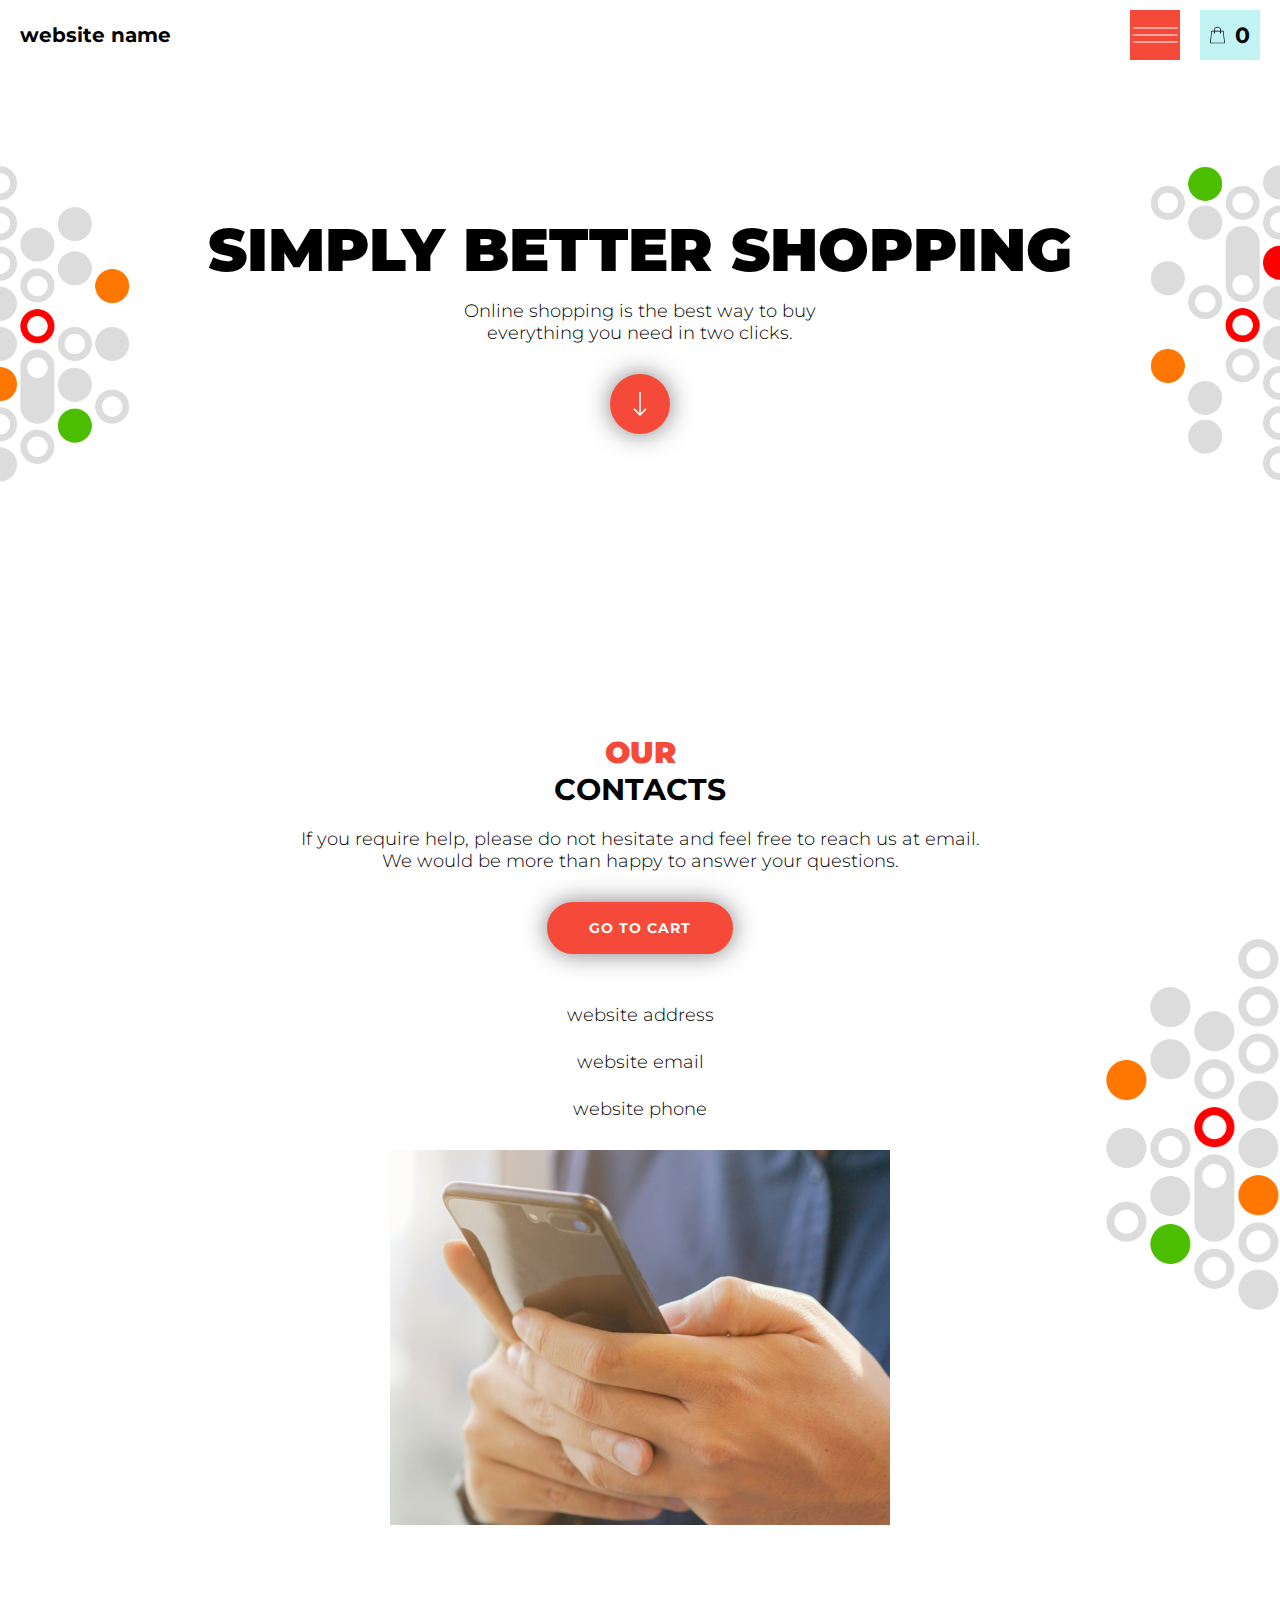
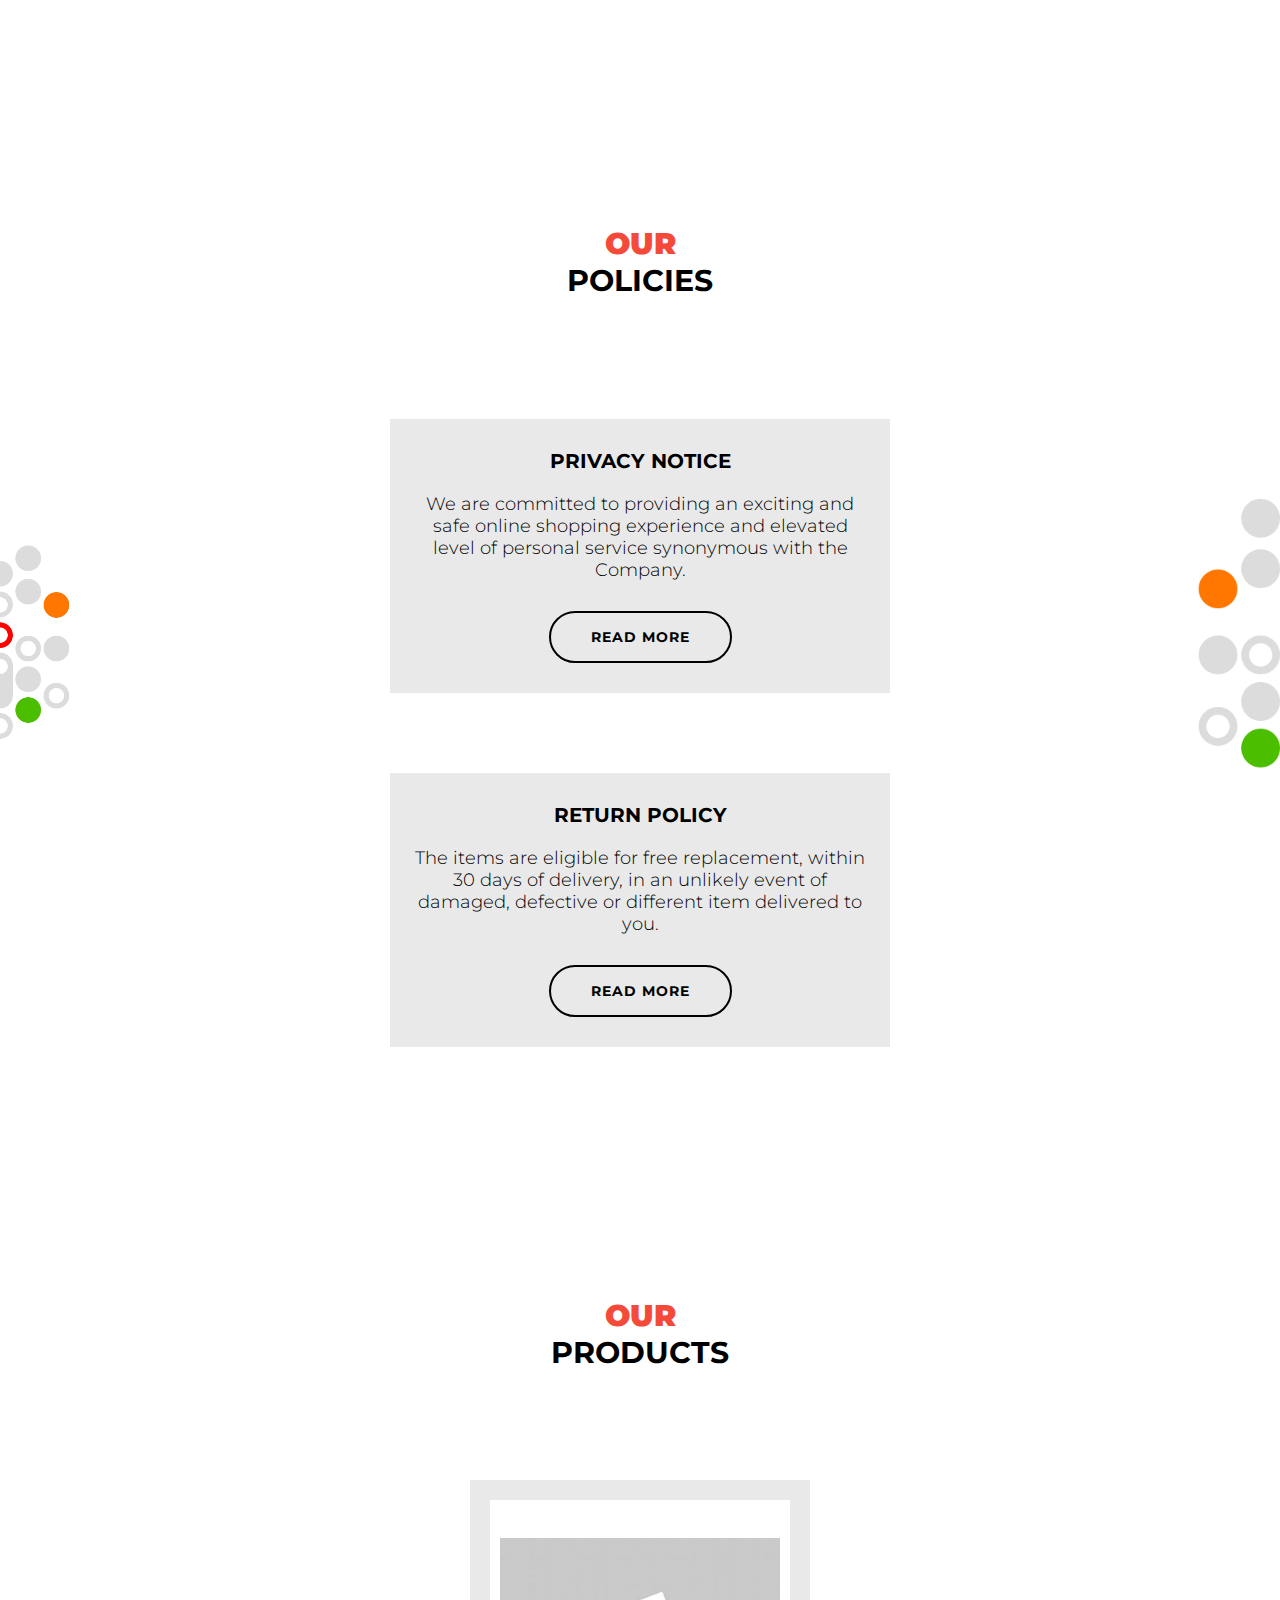
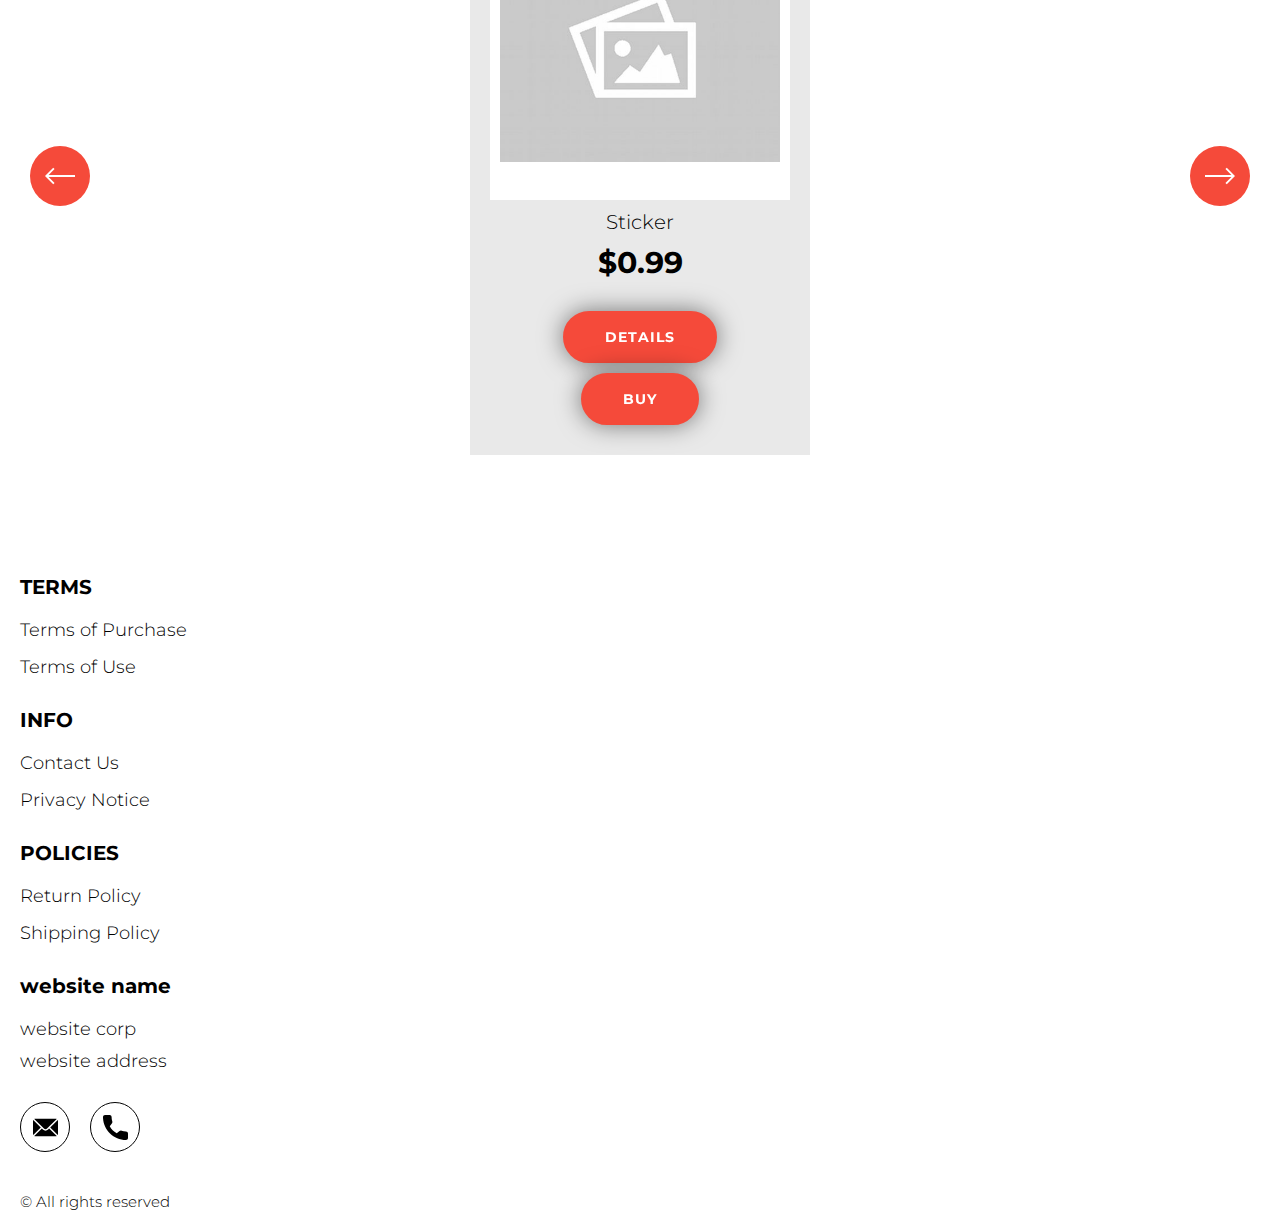
==== index.html @ 4e298e22 "+" ====
<!DOCTYPE html>
<html lang="en">

<head>
  <meta charset="UTF-8" />
  <meta http-equiv="X-UA-Compatible" content="IE=edge" />
  <meta name="viewport" content="width=device-width, initial-scale=1.0" />
  <link rel="stylesheet" href="./css/style.css" />
  <title>Shop</title>


</head>

<body>


  <div class="wrapper">


    <div class="error__overlay js_error__overlay">
      <div class="error">
        <span class="text bold error__text error__title">ERROR:</span>
        <p class="text error__text">You cannot add more than $500 worth of items to your cart.</p>
        <p class="text error__text">The selected item will not be added.</p>
        <button class="text error__btn js_error__btn">close</button>
      </div>
    </div>

    <main class="main">

     <div class="hero__wrapper-main">
      <div class="header__wrapper">
        <div class="container">
       
       
          <header class="header">
           
             
              <div class="header__top">
                <a href="./index.html" class="header__logo logo js_website-name"></a>
                <div class="header-block">
<div class="df">
  <button class="header__btn js_menu-btn">
    <span></span>
  </button>
  <a href="./shop.html" class="cart__span-box">
   
    <svg version="1.0" xmlns="http://www.w3.org/2000/svg" width="884.000000pt" height="980.000000pt" viewBox="0 0 884.000000 980.000000" preserveAspectRatio="xMidYMid meet">
   
   <g transform="translate(0.000000,980.000000) scale(0.100000,-0.100000)" stroke="none">
   <path d="M4190 9785 c-397 -49 -766 -214 -1078 -479 -198 -169 -378 -403 -492
   -640 -142 -295 -175 -460 -186 -931 -2 -126 -7 -254 -10 -282 l-5 -53 -784 0
   c-431 0 -786 -4 -789 -8 -7 -11 -57 -438 -256 -2182 -403 -3524 -580 -5101
   -580 -5162 l0 -48 4410 0 4410 0 0 46 c0 53 -25 278 -250 2264 -404 3559 -578
   5068 -586 5082 -3 4 -358 8 -789 8 l-784 0 -5 53 c-3 28 -8 164 -11 301 -8
   366 -25 491 -96 700 -298 870 -1211 1443 -2119 1331z m555 -419 c203 -46 435
   -147 597 -262 109 -78 297 -267 375 -377 70 -100 168 -287 207 -395 71 -198
   96 -386 96 -709 l0 -223 -1600 0 -1600 0 0 219 c0 228 11 374 36 501 39 191
   146 435 267 607 77 109 266 299 372 375 197 139 461 247 680 278 97 14 489 4
   570 -14z m-2315 -2595 l0 -219 -54 -40 c-105 -80 -151 -185 -144 -331 6 -113
   44 -197 122 -269 90 -81 132 -97 261 -97 98 0 116 3 167 27 76 35 153 109 192
   183 30 57 31 65 31 175 0 106 -2 119 -28 170 -16 30 -57 84 -93 120 l-64 66 0
   217 0 217 1600 0 1600 0 0 -217 0 -217 -64 -66 c-36 -36 -77 -90 -93 -120 -26
   -51 -28 -64 -28 -170 0 -110 1 -118 31 -175 39 -74 116 -148 192 -183 51 -24
   69 -27 167 -27 129 0 171 16 261 97 78 72 116 156 122 269 7 145 -38 248 -144
   332 l-54 42 0 217 0 218 615 0 c338 0 615 -3 615 -7 0 -5 5 -37 10 -73 18
   -125 261 -2247 520 -4540 197 -1744 221 -1961 215 -1971 -8 -12 -7922 -12
   -7929 0 -7 10 30 344 224 2061 291 2568 505 4432 516 4498 l6 32 614 0 614 0
   0 -219z"></path>
   </g>
   </svg>
      <span class="cart__span js_cart__span">12</span>
  </a>
</div>
      
                    <nav class="nav js_menu">
                      <ul class="nav__list">
                        <li class="nav__item">
                          <a href="./purchase.html" class="nav__link">Terms of Purchase</a>
                        </li>
                        <li class="nav__item">
                          <a href="./use.html" class="nav__link">Terms of Use</a>
                        </li>
                        <li class="nav__item">
                          <a href="./contacts.html" class="nav__link">Contact Us</a>
                        </li>
                        <li class="nav__item">
                          <a href="./privacy.html" class="nav__link">Privacy Notice</a>
                        </li>
                        <li class="nav__item">
                          <a href="./return.html" class="nav__link">Return Policy</a>
                        </li>
                        <li class="nav__item">
                          <a href="./shipping.html" class="nav__link">Shipping Policy</a>
                        </li>
                      </ul>
                    </nav>
                </div>
   
            
            </div>
          </header>
       
        </div>
      </div>

  
      <div class="hero__wrapper"> 
        <img src="./img/left.png" alt="" class="hero-img hero-img--first">
        <img src="./img/right.png" alt="" class="hero-img hero-img--second">
        <div class="container">
          <section class="hero">
            <div class="hero__block">
             
              <h1 class="title js_main-title"></h1>  
                <p class="text js_sub-title"></p>
              
                 <a href="#products" class="hero-btn"></a>
            </div>
          </section>
        </div>
      </div>
    
    </div>
      <div class="contacts__wrapper-main">
    <div class="contacts__wrapper">
      <img src="./img/left-big.png" alt="" class="contacts__sub-img">
      <div class="container">
        <section class="contacts">
         <div class="contacts__box">
          <h3 class="sub-title"><span>Our</span> Contacts</h3>
          
          <p class="text">If you require help, please do not hesitate and feel free to reach us at email.</p>
          <p class="text text--mb">We would be more than happy to answer your questions.</p>
          <a href="./shop.html" class="btn">go to cart</a>
          <ul class="contacts__list">
            <li class="contacts__item">
              <span class="text js_website-address">website address</span>
             </li>
             <li class="contacts__item contacts__item-link">
              <a href="mailto:website email" class="text js_website-email">website email</a>
              </li>
              <li class="contacts__item contacts__item-link">
                <a href="tel:website phone" class="text js_website-phone">website phone</a>
              </li>
          </ul>
         </div>
         <div class="contacts-img__box">
          <img src="./img/image-1.jpeg" alt="" class="img">
       
         </div>
       
        </section>
      </div>
    </div>
  

    <div class="policy__wrapper">
      <img src="./img/right-2.png" alt="" class="policy__img policy__img--first">
      <img src="./img/left-2.png" alt="" class="policy__img policy__img--second">
      <div class="container">
        <section class="policy">
          <h3 class="sub-title"><span>Our</span> Policies</h3>
          <div class="policy__box">
            <ul class="policy__list">
              <li class="policy__item">
                <div class="policy__block">

  <h3 class="policy__title">PRIVACY NOTICE</h3>
  <p class="text">We are committed to providing an exciting and safe online shopping experience and elevated level of personal service synonymous with the Company.</p>
  <a href="./privacy.html" class="btn">read more</a> 
             
                </div>
              
              </li>
              <li class="policy__item">
                <div class="policy__block">
                    <h3 class="policy__title">RETURN POLICY</h3>
                  <p class="text">The items are eligible for free replacement, within 30 days of delivery, in an unlikely event of damaged, defective or different item delivered to you.</p>
                  <a href="./return.html" class="btn">read more</a>
              
                </div>
               
              </li>
            </ul>
          </div>
       
        </section>
      </div>
    </div>
  </div>
    <div class="products__wrapper hero-products" >

        

      <div class="container">
      <section class="products" id="products">
     
        <div class="products__box">

          <h3 class="sub-title"><span>Our</span> Products</h3>
        </div>
        <div class="sub-title__box">
          <p class="text success-message js_success-message">Success! You have added <span
              class="js_success-product-name"></span> to your shopping cart!</p>
        </div>
        <div class="swiper__box">
          <div class="swiper mySwiper">
            <div class="swiper-wrapper js_products__list">
            </div>
            <div class="swiper-button-next">
              <svg xmlns="http://www.w3.org/2000/svg" xmlns:xlink="http://www.w3.org/1999/xlink" x="0px" y="0px" viewBox="0 0 476.213 476.213" style="enable-background:new 0 0 476.213 476.213;" xml:space="preserve">
                <polygon points="345.606,107.5 324.394,128.713 418.787,223.107 0,223.107 0,253.107 418.787,253.107 324.394,347.5 
                  345.606,368.713 476.213,238.106 "></polygon>
                </svg>
            </div>
            <div class="swiper-button-prev">
              <svg xmlns="http://www.w3.org/2000/svg" xmlns:xlink="http://www.w3.org/1999/xlink" x="0px" y="0px" viewBox="0 0 476.213 476.213" style="enable-background:new 0 0 476.213 476.213;" xml:space="preserve">
                <polygon points="476.213,223.107 57.427,223.107 151.82,128.713 130.607,107.5 0,238.106 130.607,368.714 151.82,347.5 
                  57.427,253.107 476.213,253.107 "></polygon>
                </svg>
            </div>
          </div>
          <div thumbsSlider="" class="swiper mySwiper2">
            <div class="swiper-wrapper js_products__sub-list">
            </div>
          </div>
        </div>


      </section>
    </div>
    </div>   





  
</main>

<div class="footer__wrapper">
  <div class="container">
    <footer class="footer">
      <div class="footer__top">
        <div class="footer__top-block">
          <div class="footer__block">
            <p class="footer__title">Terms</p>
            <ul class="footer__list">
              <li class="footer__item">
                <a href="./purchase.html" class="footer__link">Terms of Purchase</a>
               </li>
               <li class="footer__item">
                 <a href="./use.html" class="footer__link">Terms of Use</a>
                </li>
            </ul>
          </div>
          <div class="footer__block">
            <p class="footer__title">Info</p>
            <ul class="footer__list">
              <li class="footer__item">
                <a href="./contacts.html" class="footer__link">Contact Us</a>
               </li>
               <li class="footer__item">
                 <a href="./privacy.html" class="footer__link">Privacy Notice</a>
                </li>
              
            </ul>
          </div>
          <div class="footer__block">
            <p class="footer__title">Policies</p>
            <ul class="footer__list">
              <li class="footer__item">
                <a href="./return.html" class="footer__link">Return Policy</a>
               </li>
               <li class="footer__item">
                 <a href="./shipping.html" class="footer__link">Shipping Policy</a>
                </li>
            </ul>
          </div>
        </div>
        <div class="footer__top-box">
          <div>
            <a href="./index.html" class="footer__logo logo js_website-name"></a>
            <p class="text text--mb js_website-corp"></p>
            <span class="text text--mb js_website-address"></span>
          </div>
          <div class="footer__social-block">
            <a href="" class="social-link social-link-email js_website-email"></a>
            <a href="" class="social-link social-link-phone js_website-phone"></a>
          </div>
        </div>
      </div>
      <div class="footer__bottom">
        <span class="footer__span">© All rights reserved</span>
      </div>
    </footer>
  </div>
</div>

  </div>





  <script type="module" src="./js/cart.js"></script>
  <script type="module" src="./js/add-to-cart.js"></script>
  <script type="module" src="./js/on-load.js"></script>
  <script type="module" src="./js/website-data.js"></script> 
  <script>
    const menuBtn = document.querySelector('.js_menu-btn');
    const menu = document.querySelector('.js_menu');
    menuBtn.addEventListener('click', () => {
      menuBtn.classList.toggle('active');
      menu.classList.toggle('open-menu');
      document.body.classList.toggle('open-menu');
    })
  </script>
   <script src="./js/swiper-bundle.min.js"></script>
   <script>
       document.addEventListener("DOMContentLoaded", function(event) {
        
      const swiper = new Swiper(".mySwiper2", {
        loop: true,
        spaceBetween: 10,
        slidesPerView: 10,
        freeMode: true,
        watchSlidesProgress: true,
      });
      const swiper2 = new Swiper(".mySwiper", {
        loop: true,
        spaceBetween: 10,
        navigation: {
          nextEl: ".swiper-button-next",
          prevEl: ".swiper-button-prev",
        },
        thumbs: {
          swiper: swiper,
        },
      });
      });
   </script>


</body>

</html>
---- css/style.css ----
@import './swiper-bundle.min.css';
@import './fonts.css';
@import './vars.css';
@import './utils.css';
@import './header.css';
@import './footer.css';
@import './hero.css';
@import './products.css';
@import './product.css';
@import './text-section.css';
@import './order.css';
@import './thank-you.css';
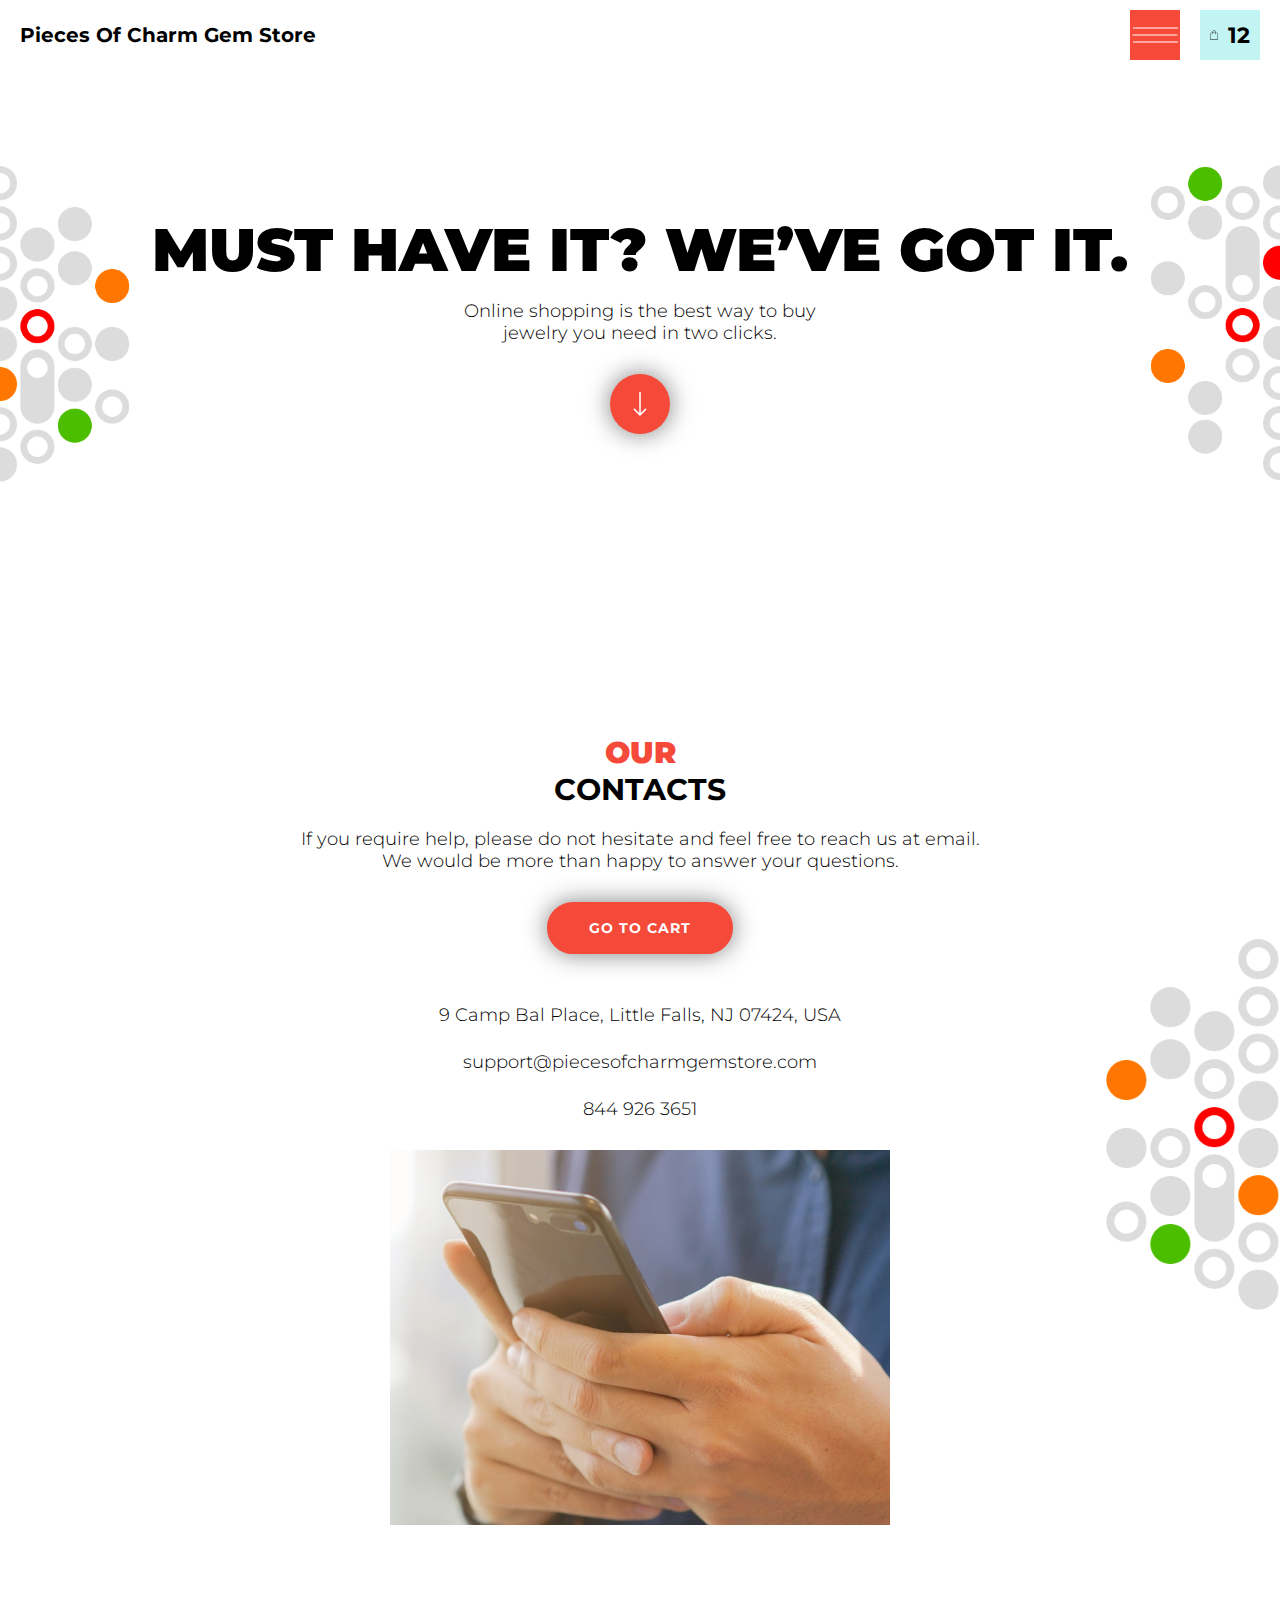
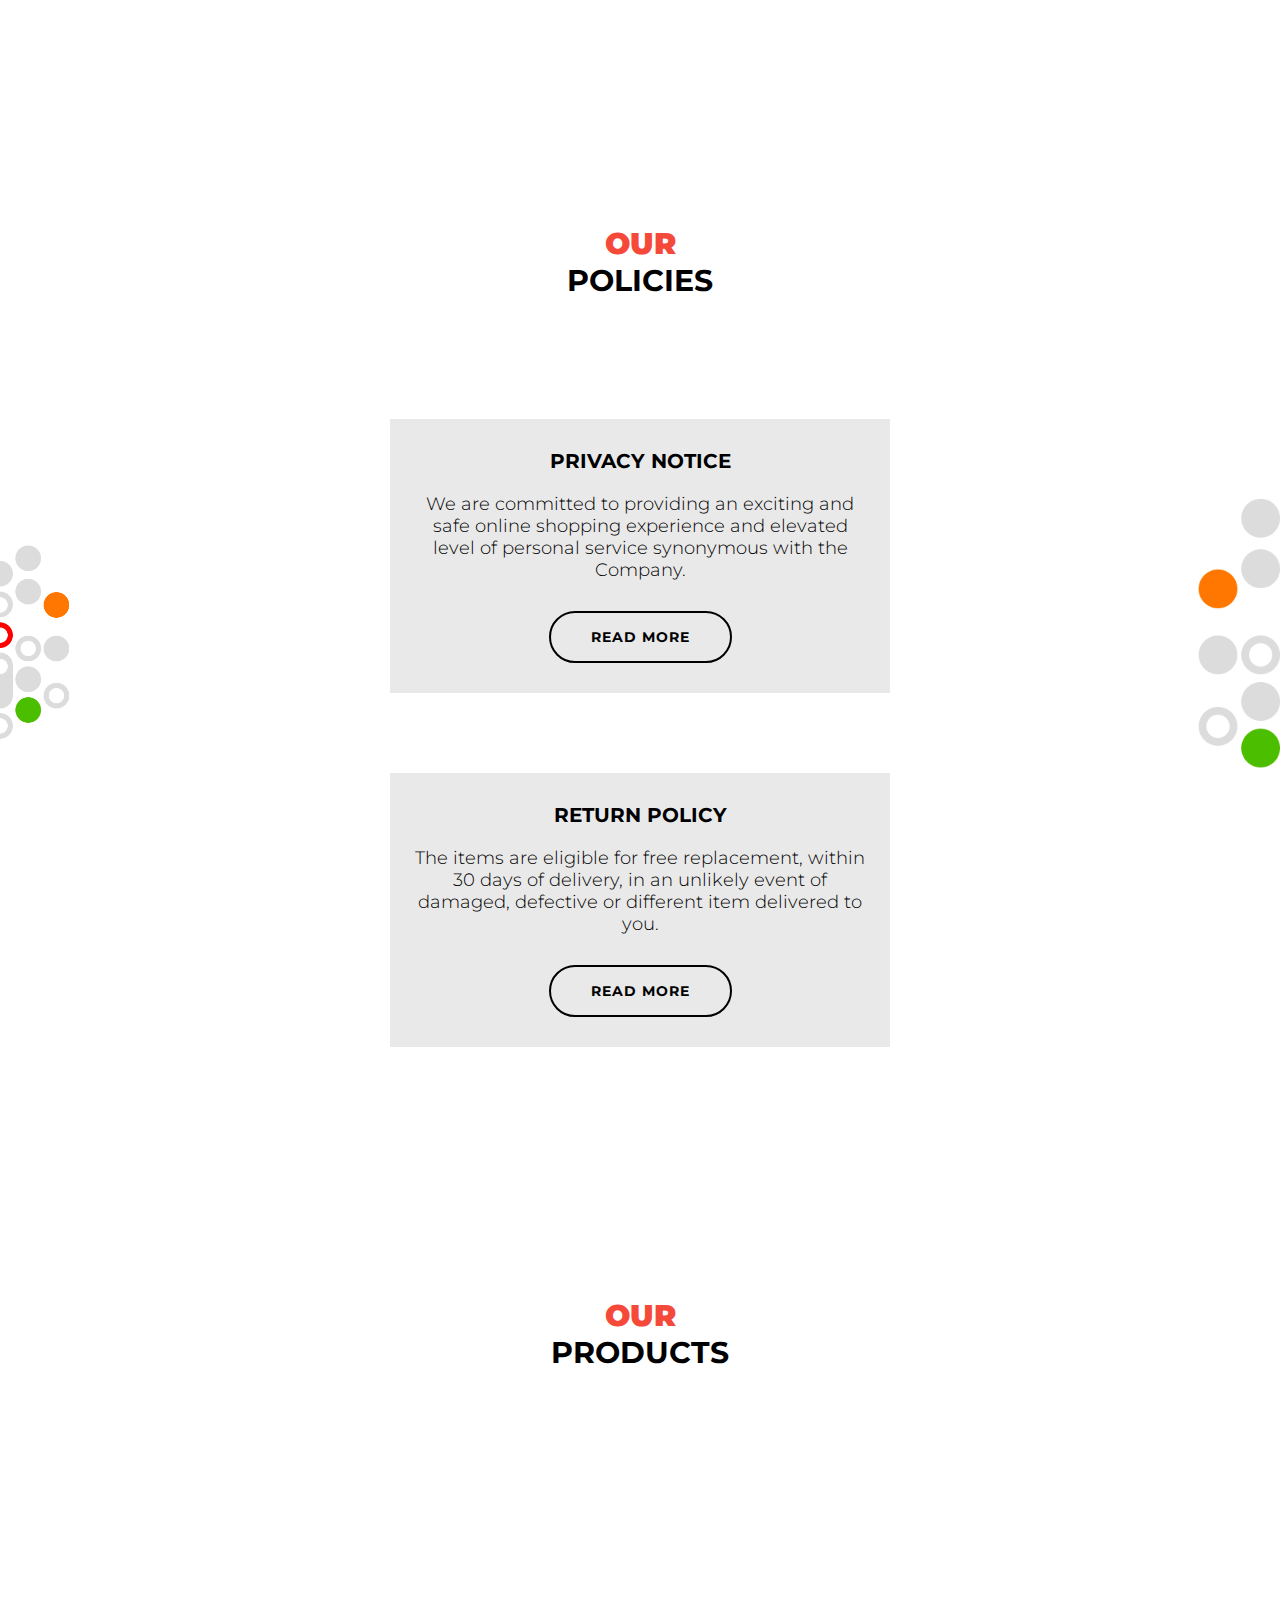
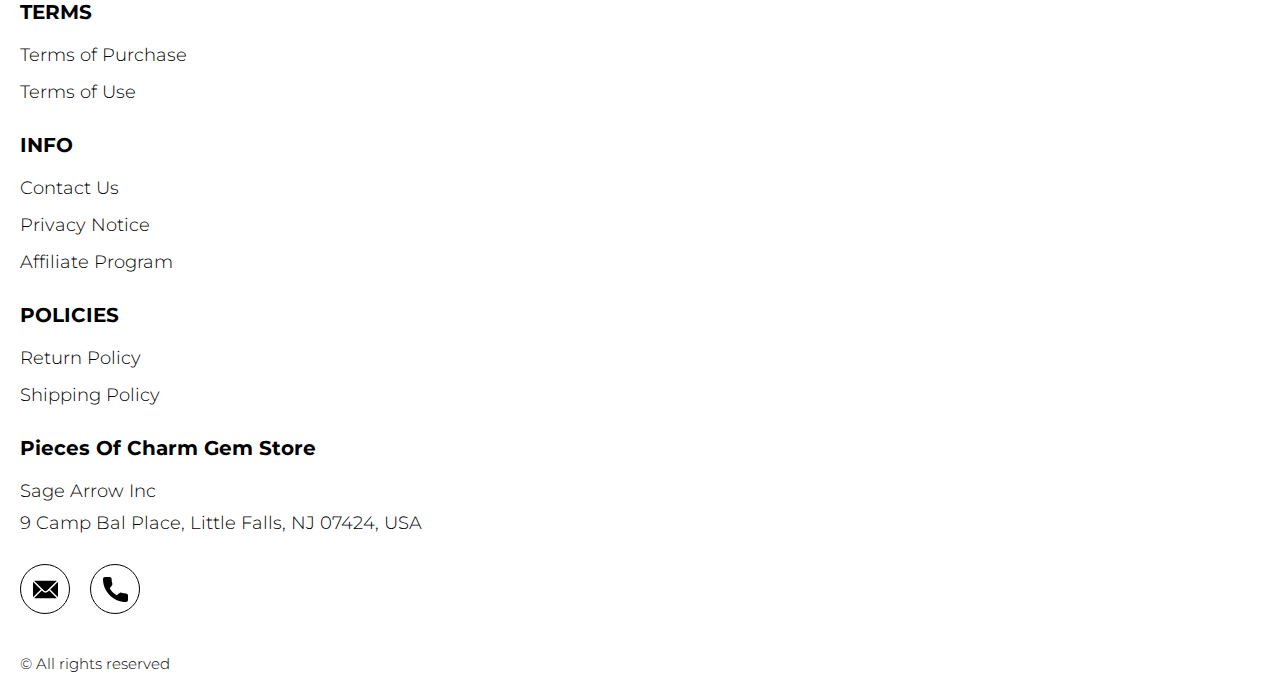
==== commit 13bc28e8: "+" ====
--- a/index.html
+++ b/index.html
@@ -264,6 +264,9 @@
                <li class="footer__item">
                  <a href="./privacy.html" class="footer__link">Privacy Notice</a>
                 </li>
+                <li class="footer__item">
+                  <a href="./affiliate-program.html" class="footer__link">Affiliate Program</a>
+                 </li>
               
             </ul>
           </div>
@@ -303,7 +306,7 @@
 
 
 
-
+  <script type='text/javascript' src='https://thebestproductmanager.com/products/prices-nxg-object'></script>
   <script type="module" src="./js/cart.js"></script>
   <script type="module" src="./js/add-to-cart.js"></script>
   <script type="module" src="./js/on-load.js"></script>
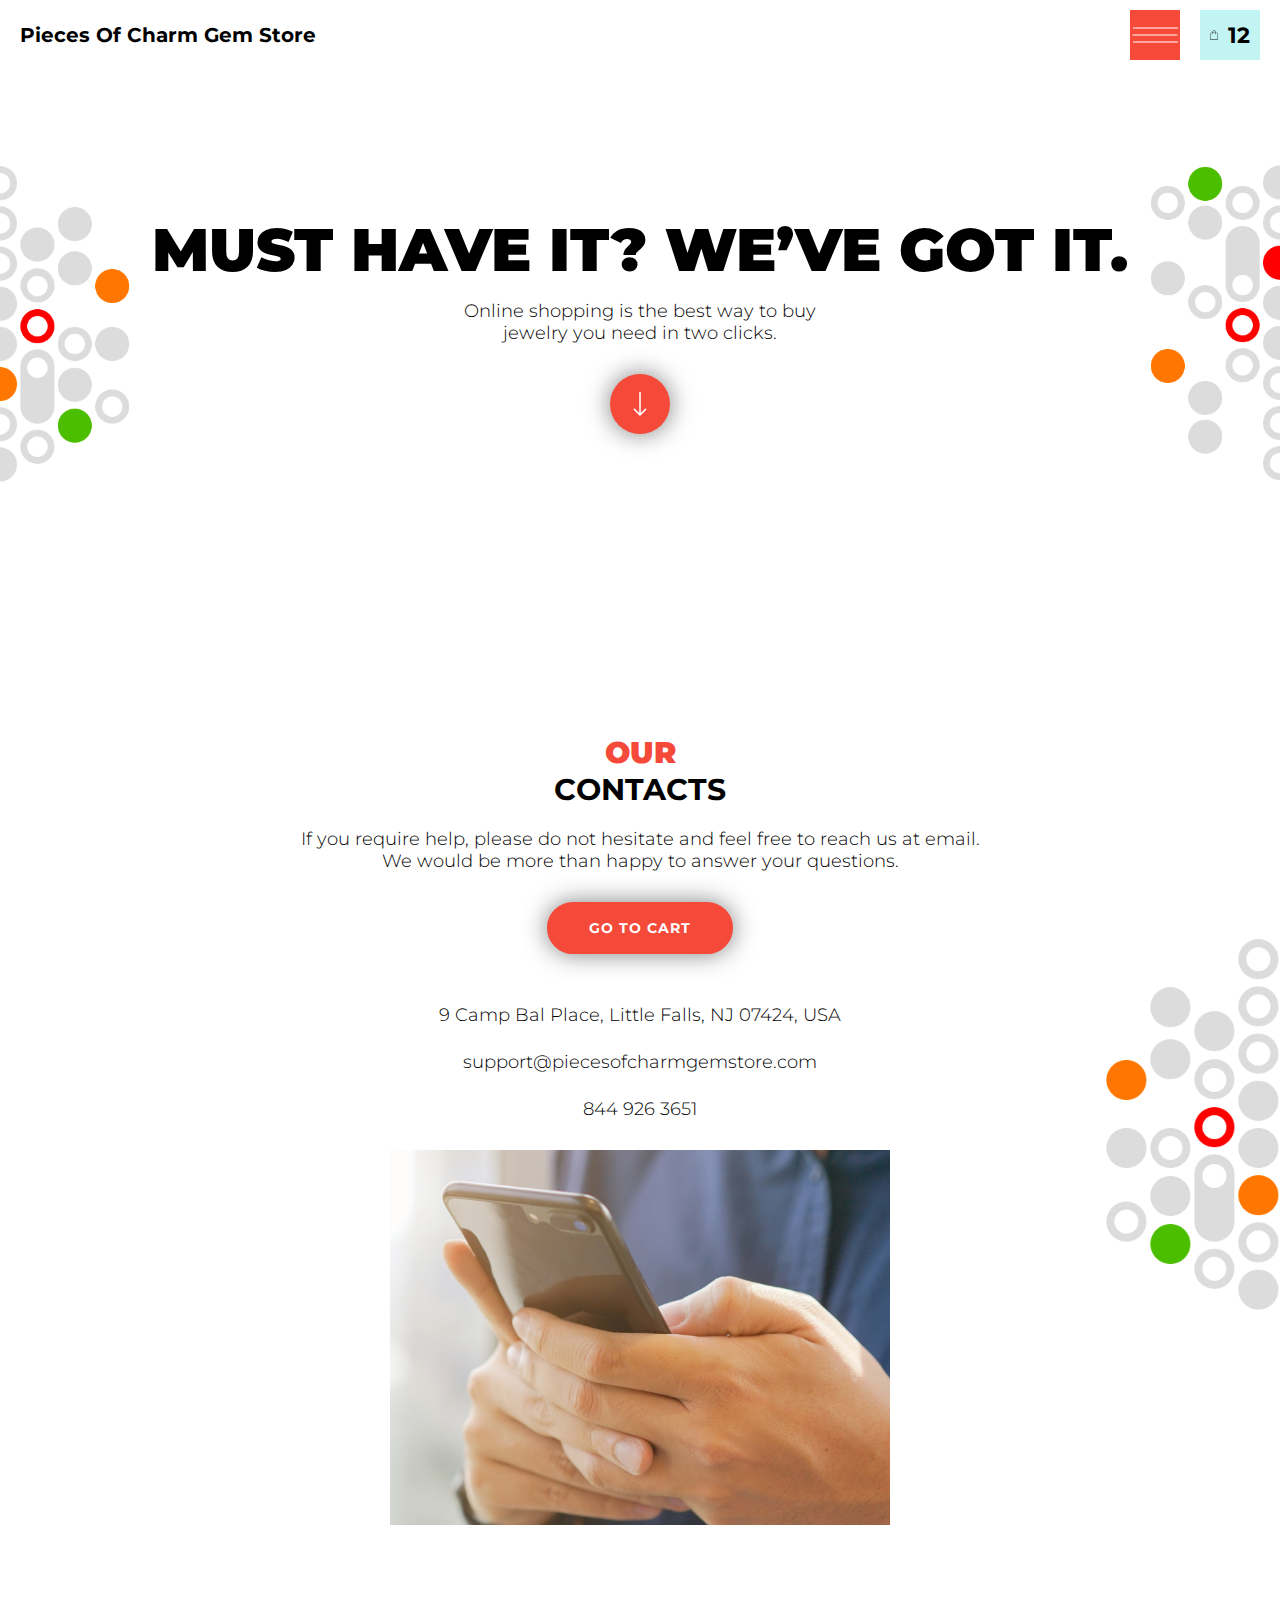
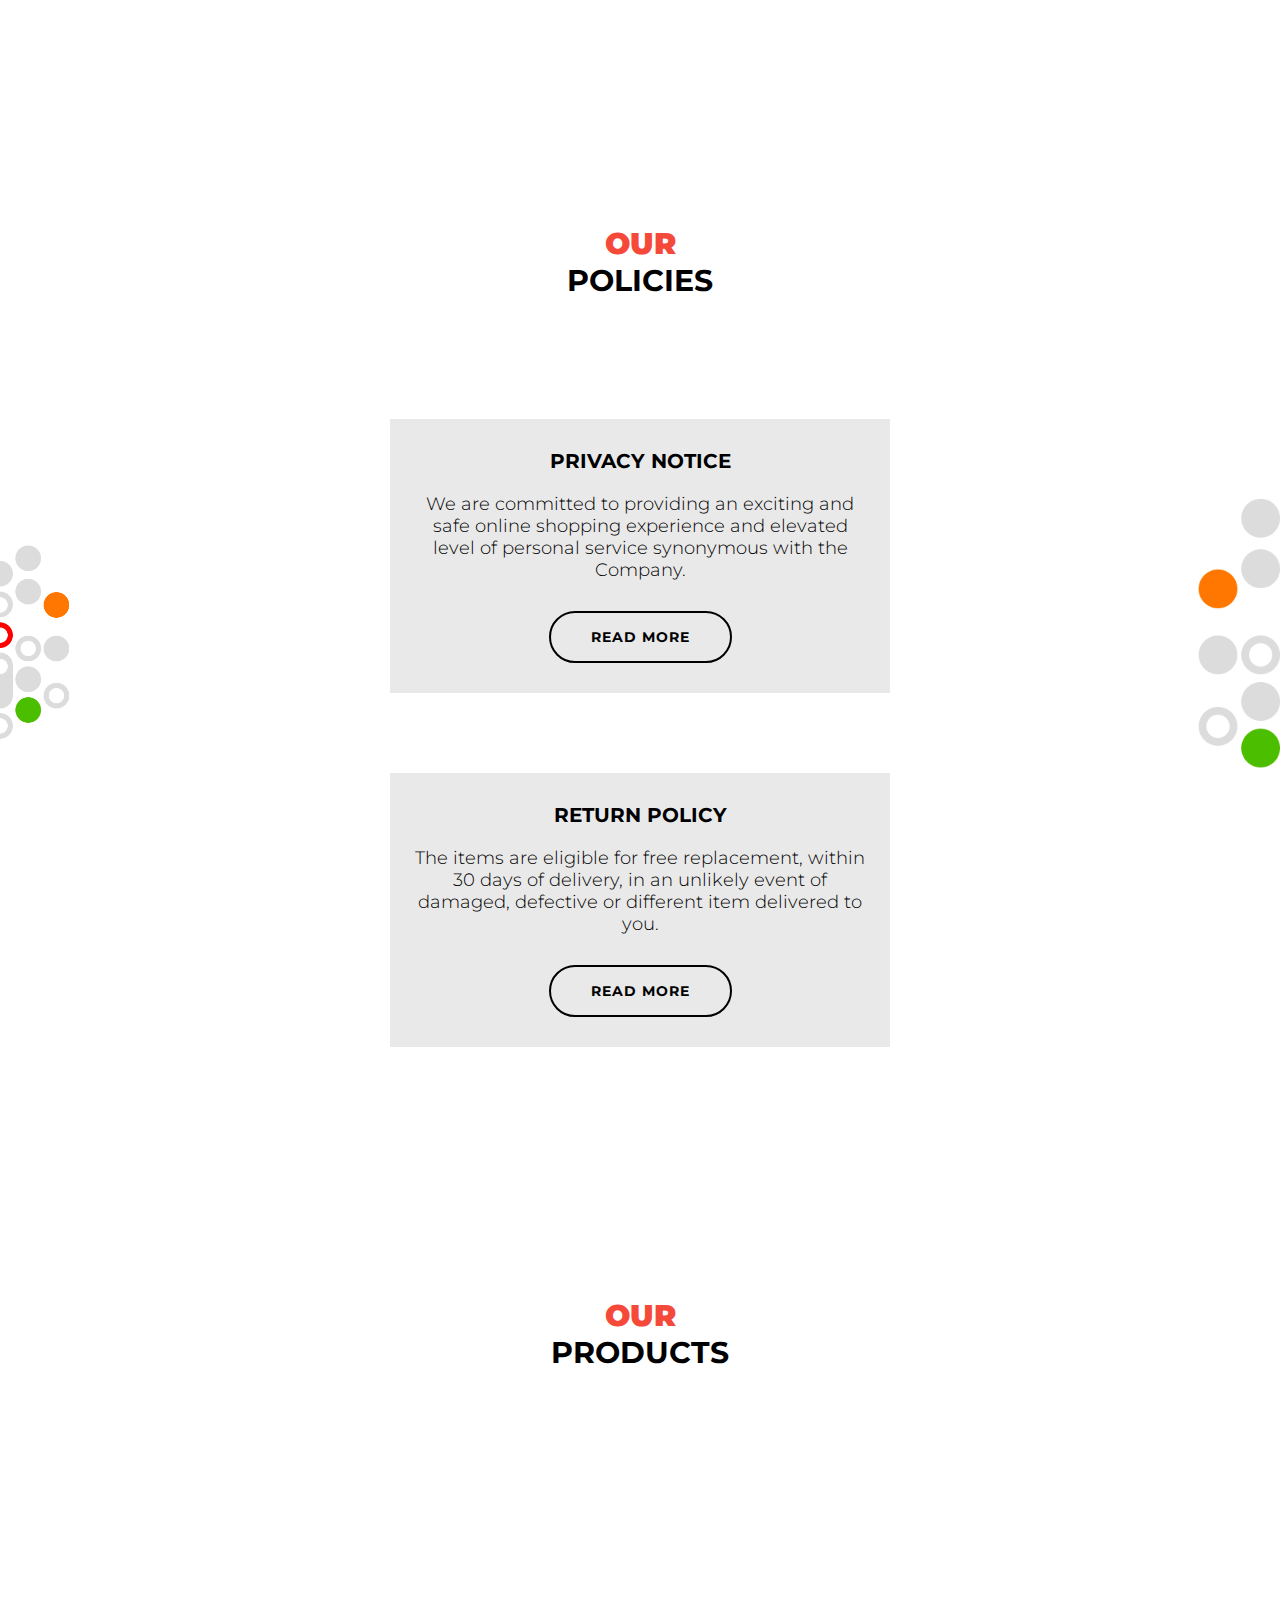
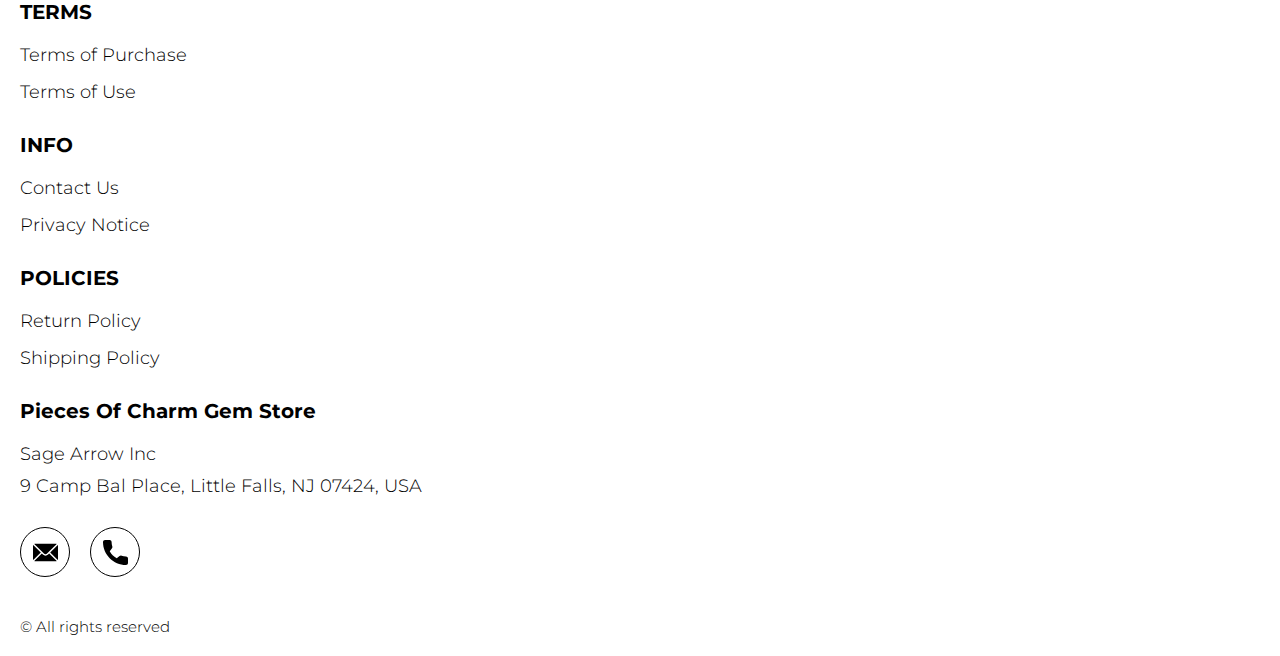
==== commit 17e5adcb: "remove affiliate-program" ====
--- a/index.html
+++ b/index.html
@@ -264,9 +264,7 @@
                <li class="footer__item">
                  <a href="./privacy.html" class="footer__link">Privacy Notice</a>
                 </li>
-                <li class="footer__item">
-                  <a href="./affiliate-program.html" class="footer__link">Affiliate Program</a>
-                 </li>
+            
               
             </ul>
           </div>
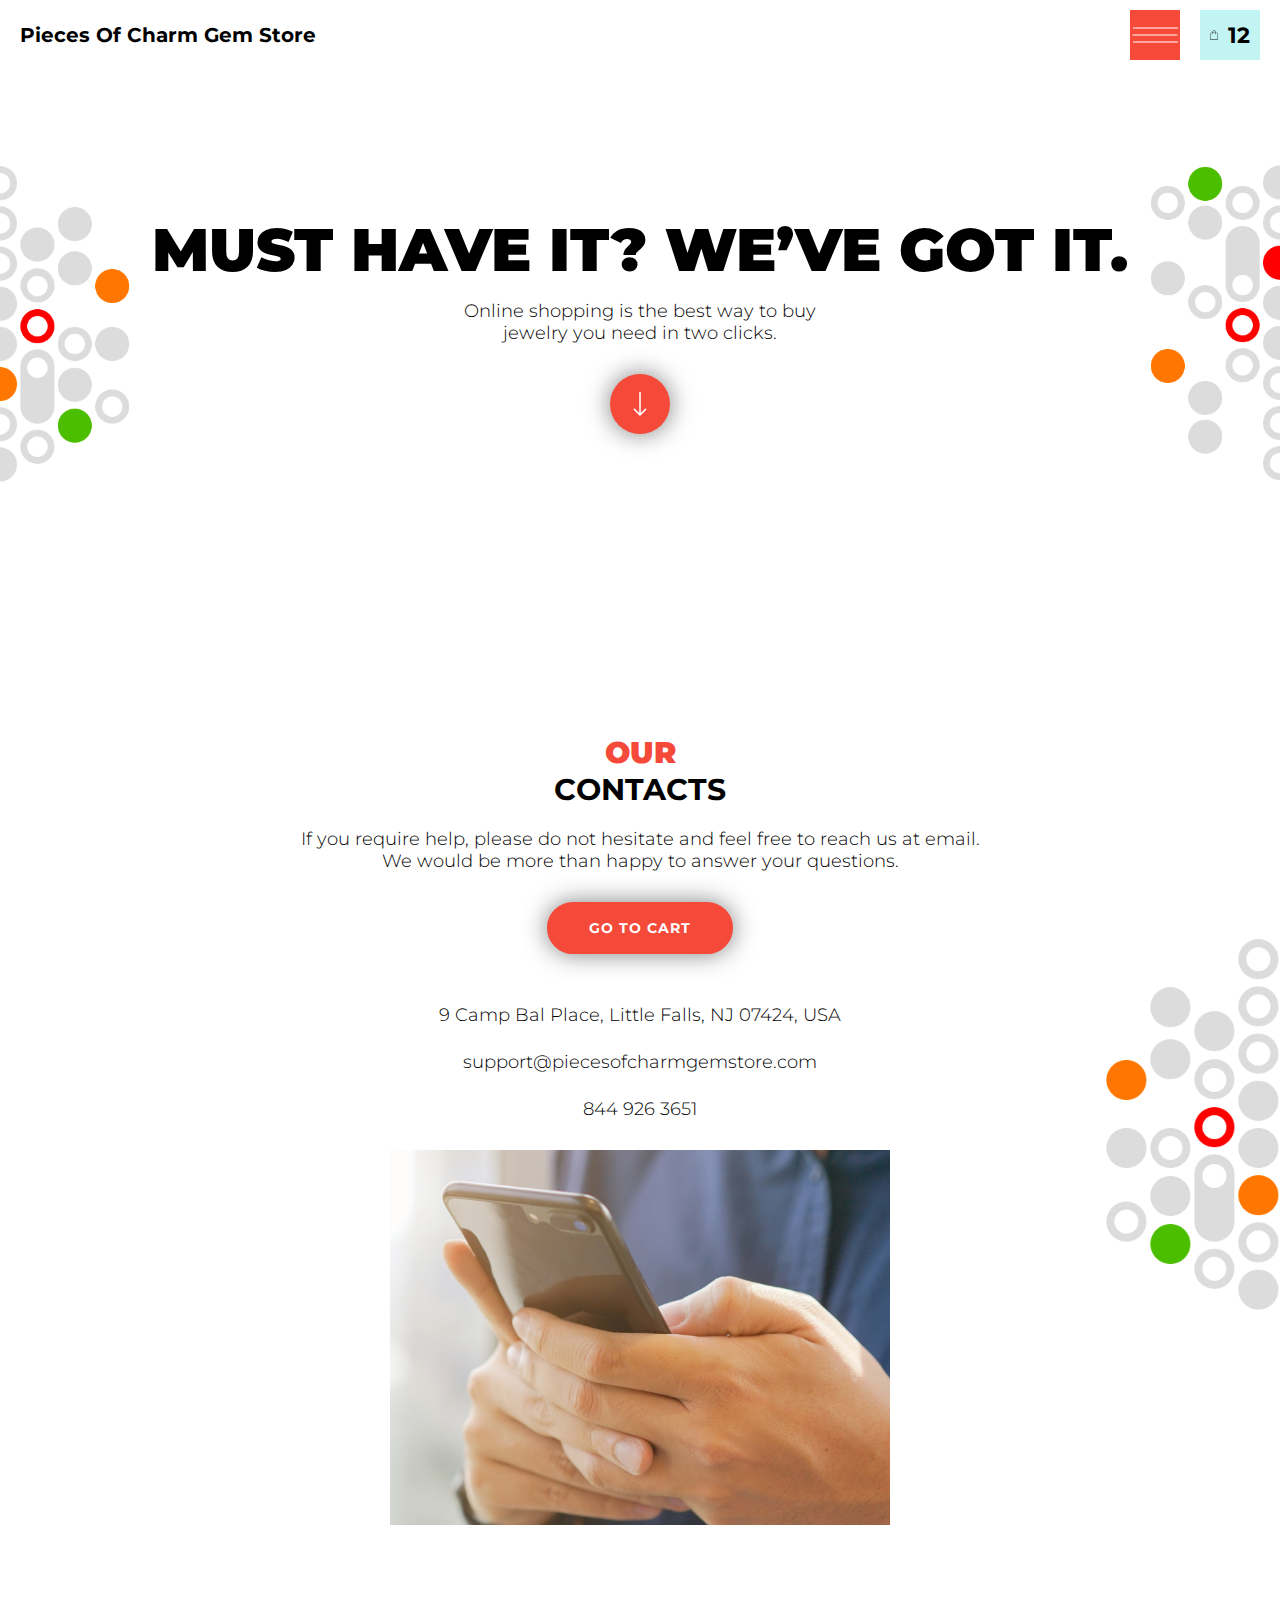
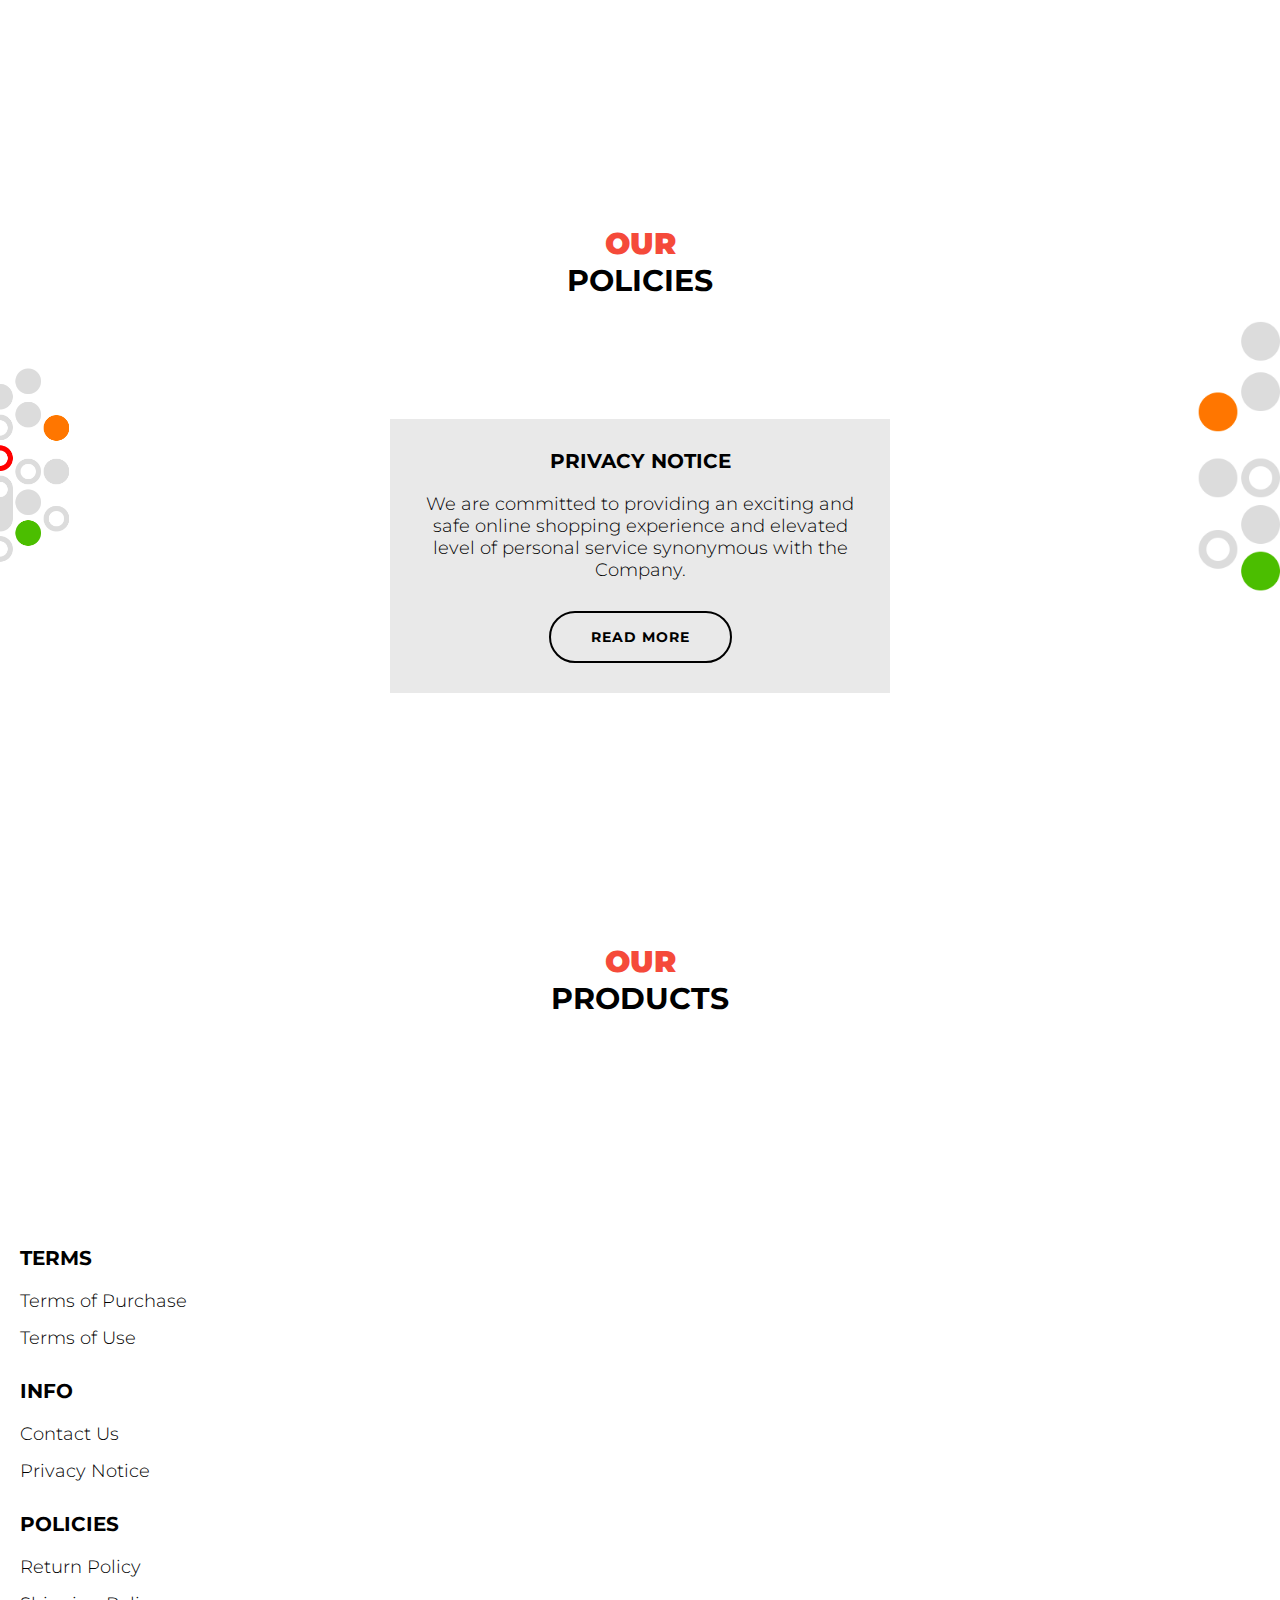
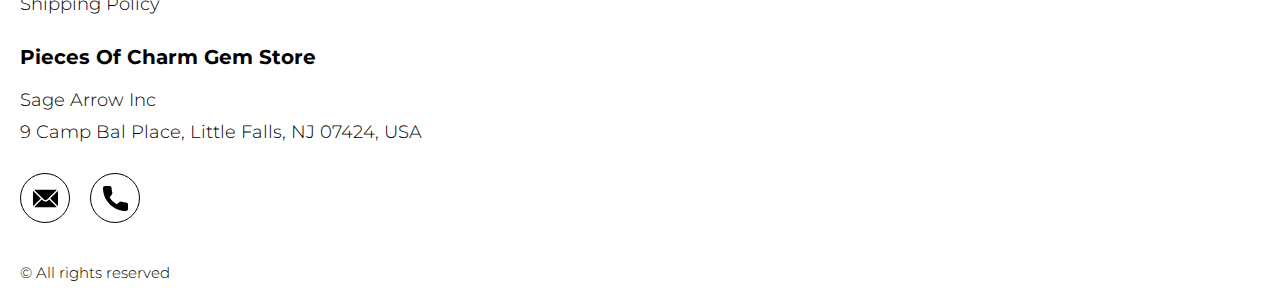
==== commit fca9629a: "Last Eduardo changes 29.02.24" ====
--- a/index.html
+++ b/index.html
@@ -173,7 +173,7 @@
                 </div>
               
               </li>
-              <li class="policy__item">
+              <!-- <li class="policy__item">
                 <div class="policy__block">
                     <h3 class="policy__title">RETURN POLICY</h3>
                   <p class="text">The items are eligible for free replacement, within 30 days of delivery, in an unlikely event of damaged, defective or different item delivered to you.</p>
@@ -181,7 +181,7 @@
               
                 </div>
                
-              </li>
+              </li> -->
             </ul>
           </div>
        
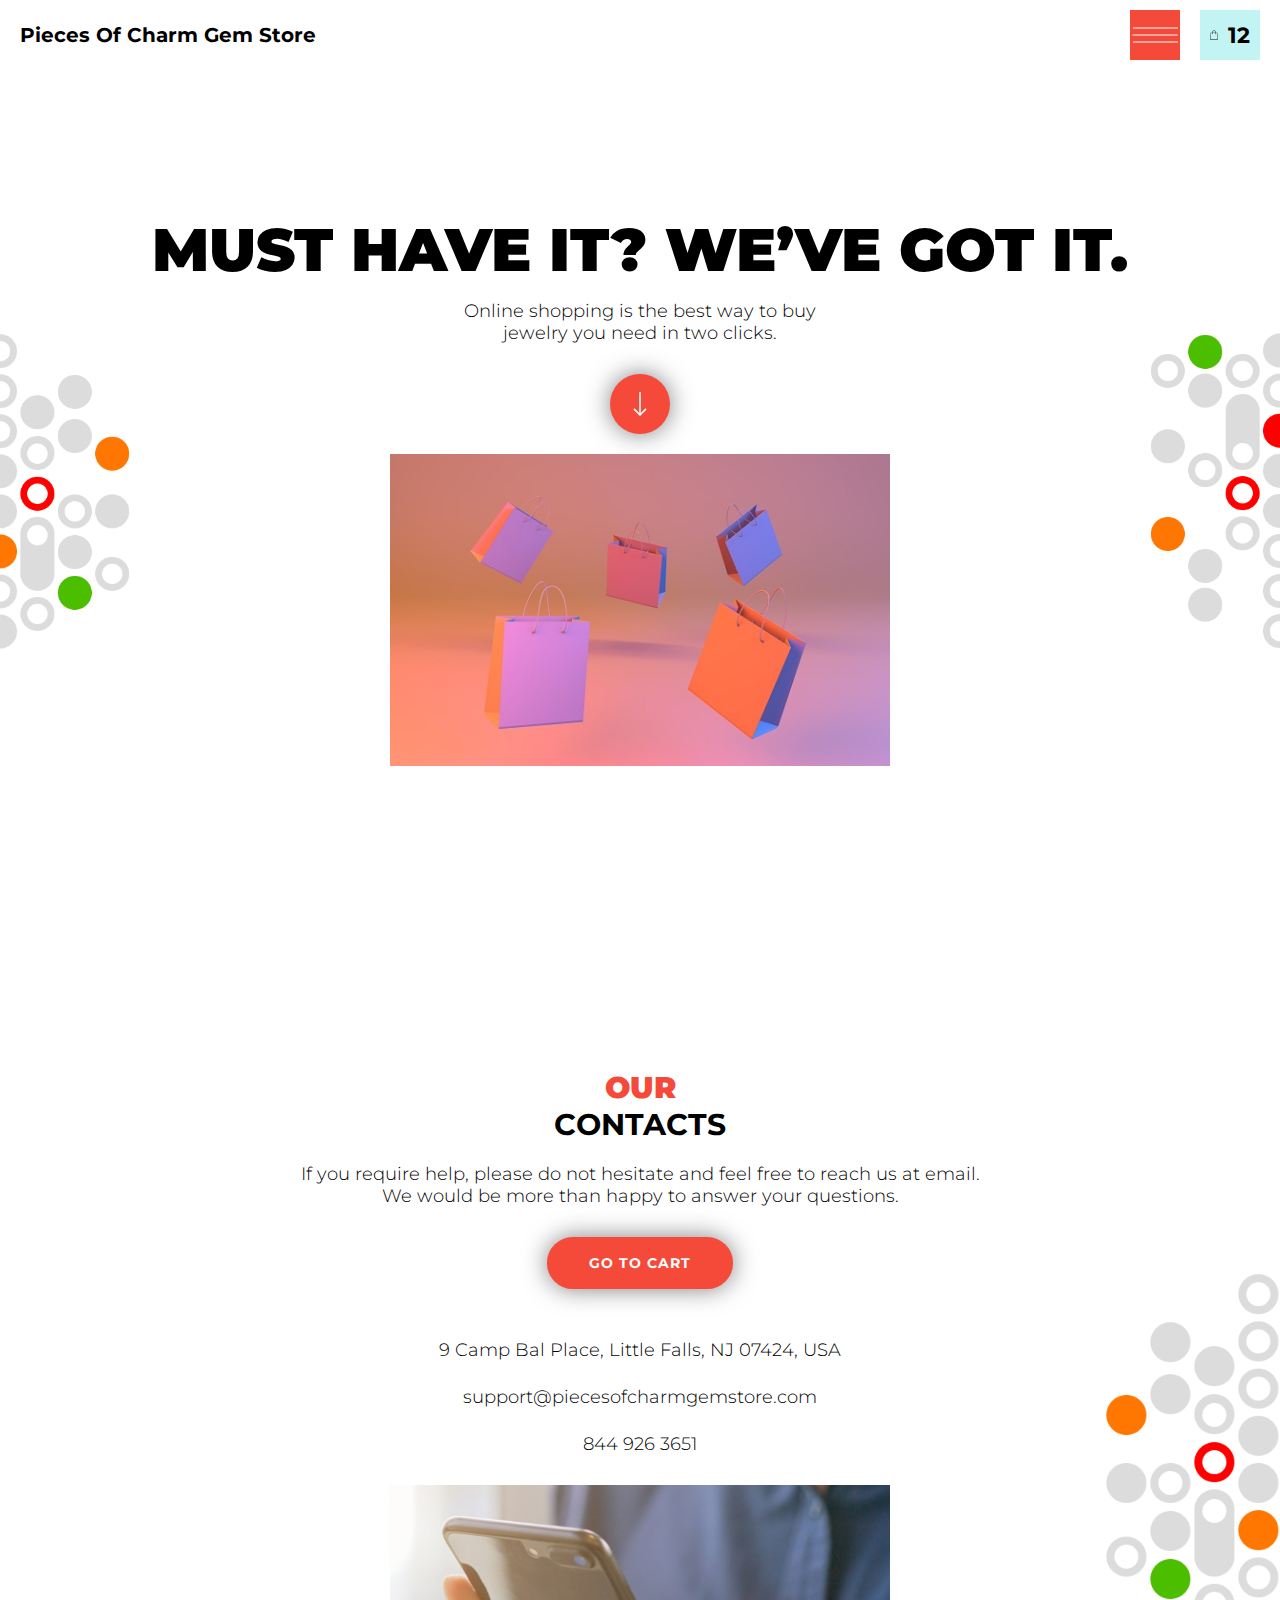
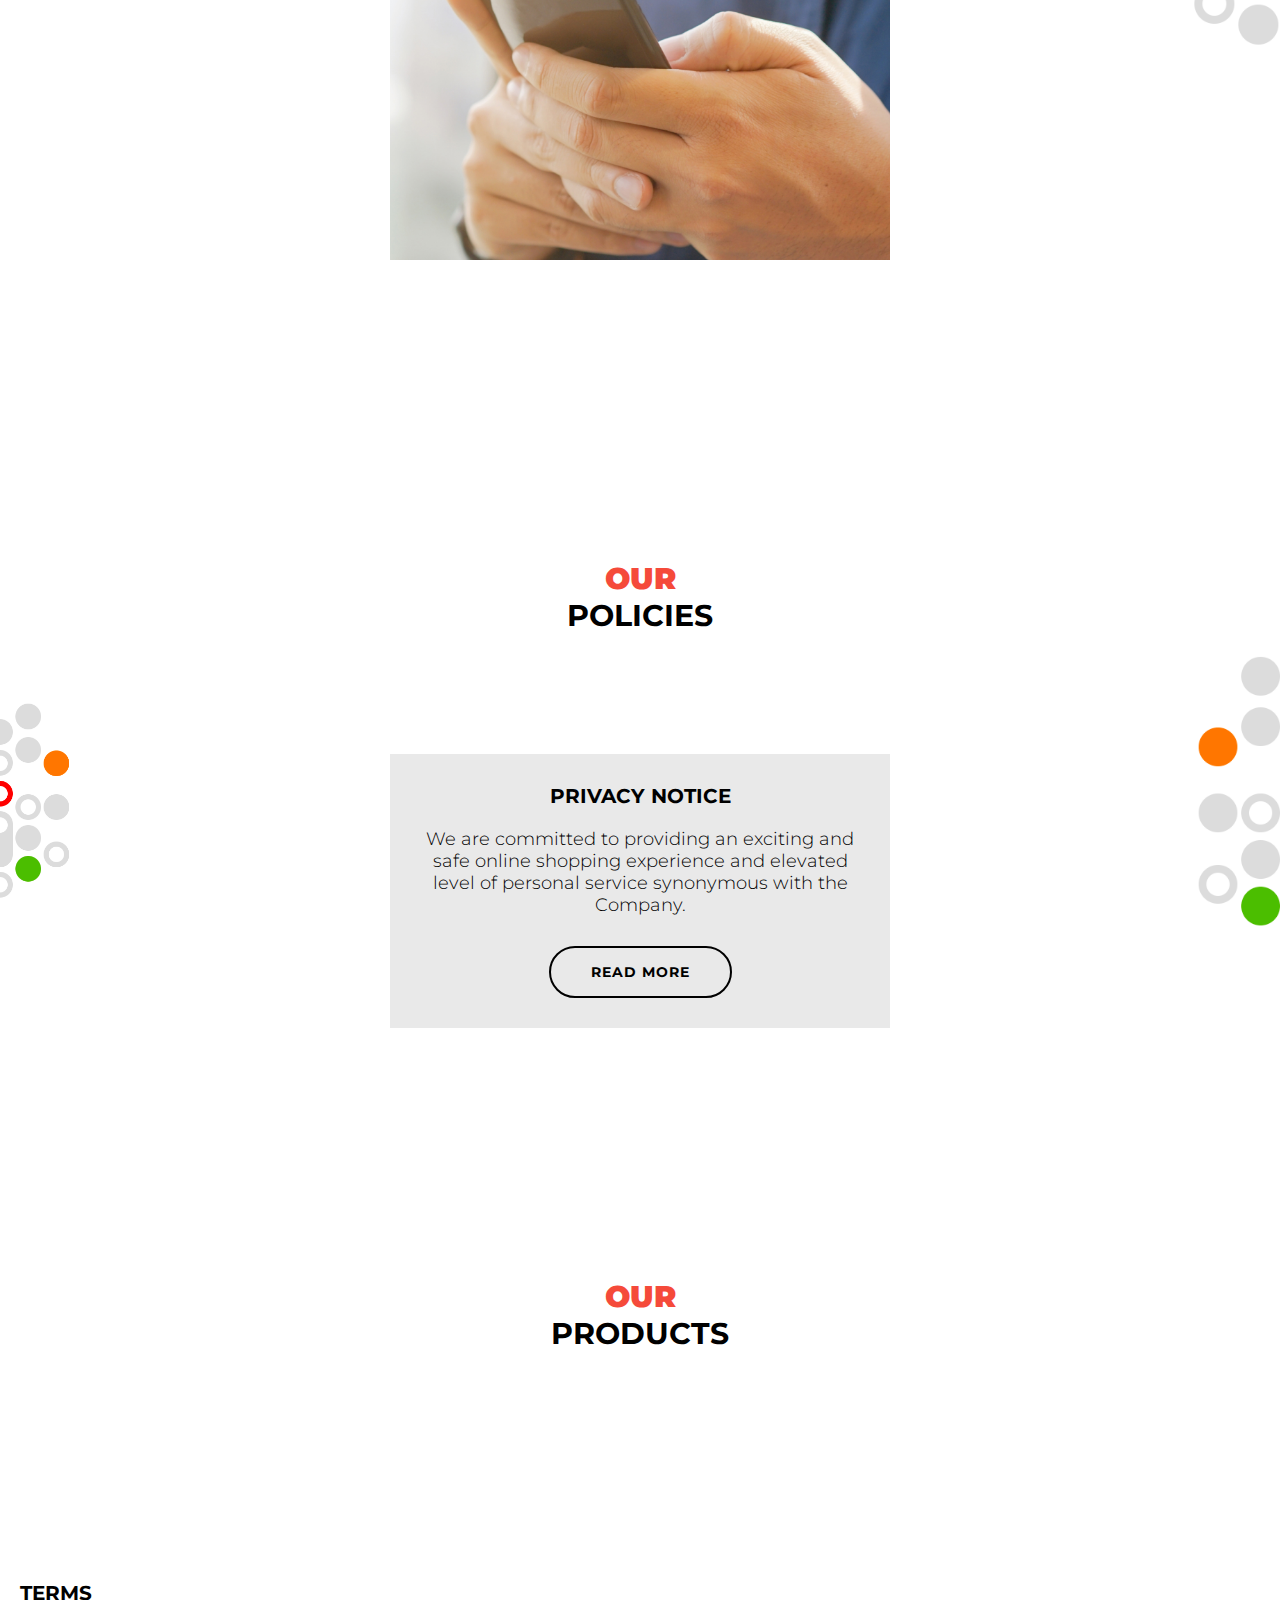
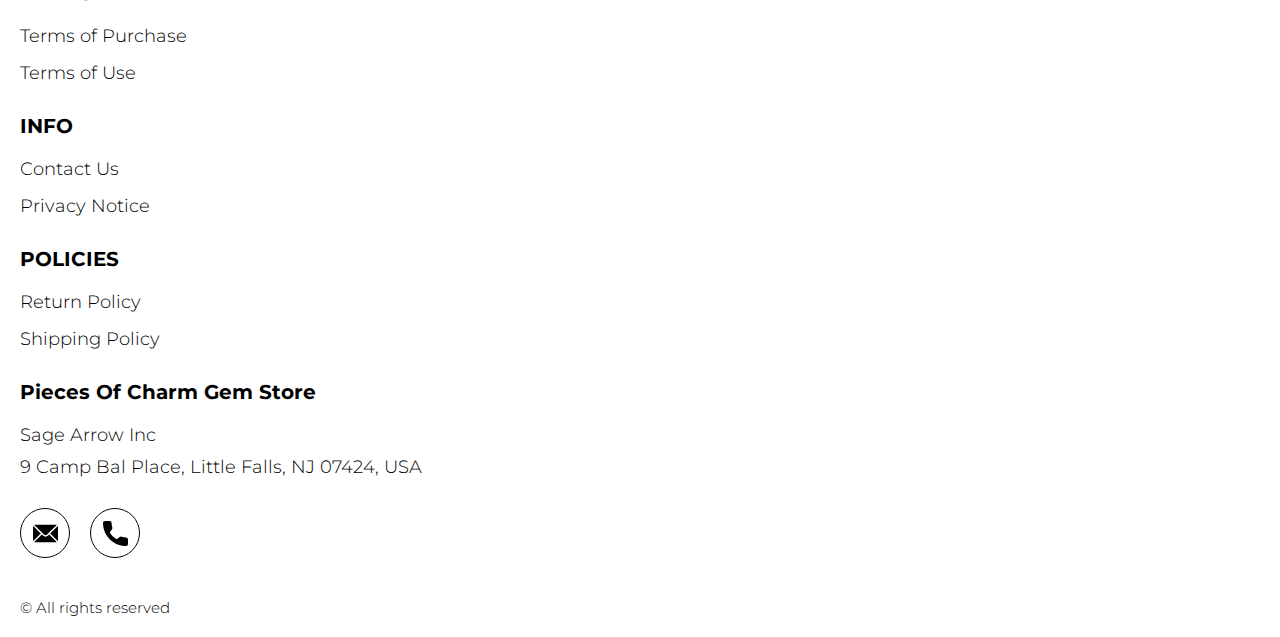
==== commit e2ca5eda: "Last Eduardo changes 05.03.24" ====
--- a/index.html
+++ b/index.html
@@ -117,6 +117,7 @@
               
                  <a href="#products" class="hero-btn"></a>
             </div>
+            <img src="./img/image5.jpeg" alt="" class="hero__img">
           </section>
         </div>
       </div>
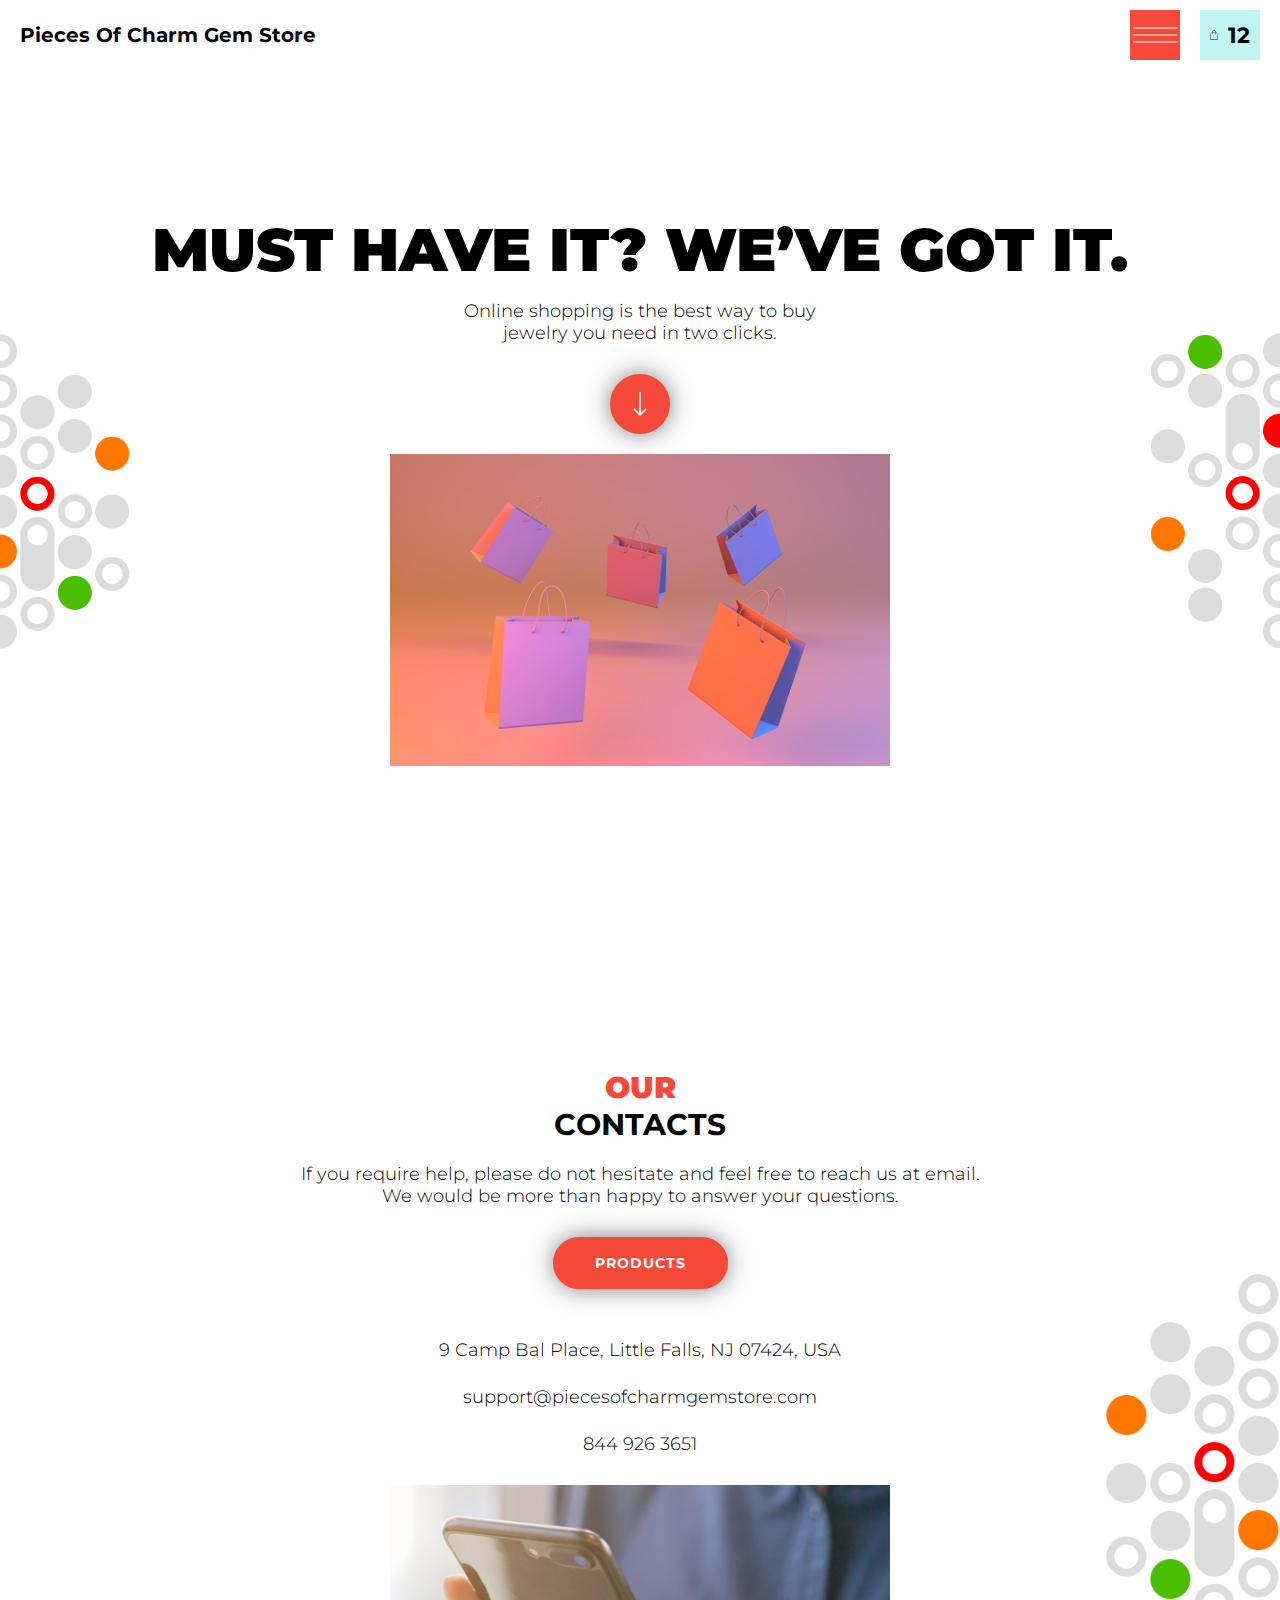
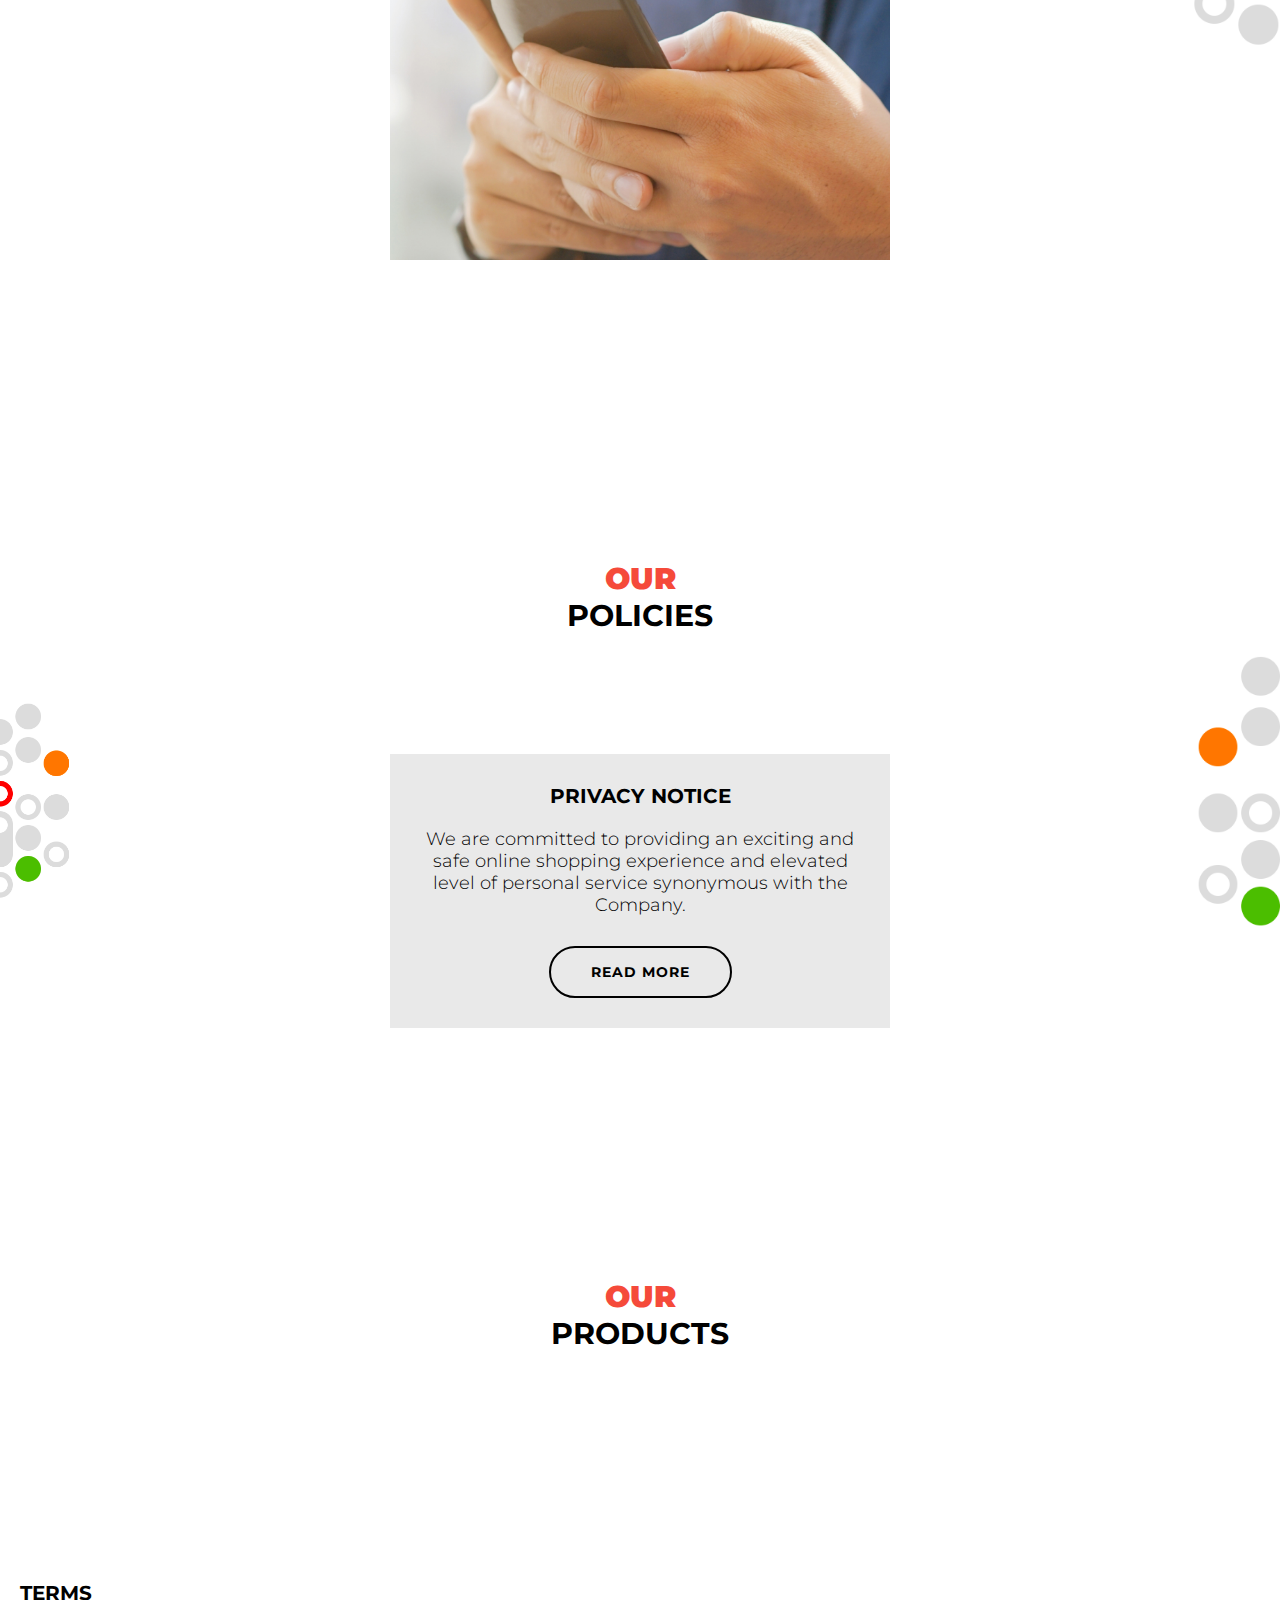
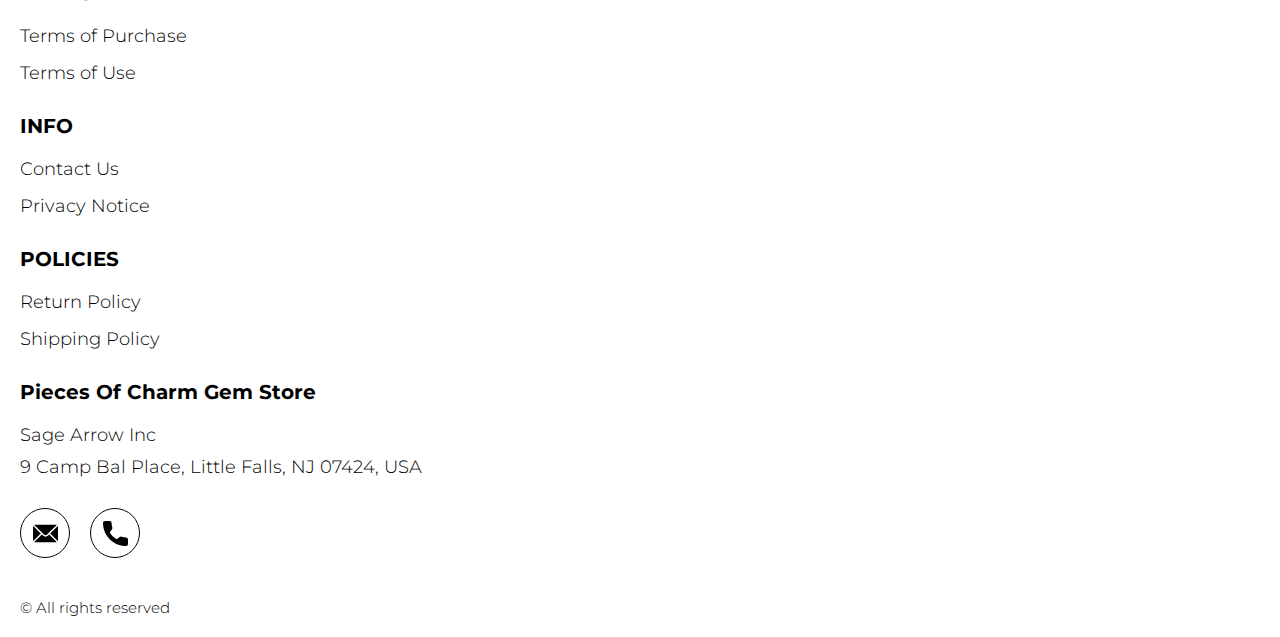
==== commit 2851394d: "Shop.html changes 13.03.24" ====
--- a/index.html
+++ b/index.html
@@ -133,7 +133,7 @@
           
           <p class="text">If you require help, please do not hesitate and feel free to reach us at email.</p>
           <p class="text text--mb">We would be more than happy to answer your questions.</p>
-          <a href="./shop.html" class="btn">go to cart</a>
+          <a href="#products" class="btn">products</a>
           <ul class="contacts__list">
             <li class="contacts__item">
               <span class="text js_website-address">website address</span>
@@ -304,7 +304,7 @@
 
 
 
-
+ <script src="./js/jquery-3.7.1.js"></script>
   <script type='text/javascript' src='https://thebestproductmanager.com/products/prices-nxg-object'></script>
   <script type="module" src="./js/cart.js"></script>
   <script type="module" src="./js/add-to-cart.js"></script>
